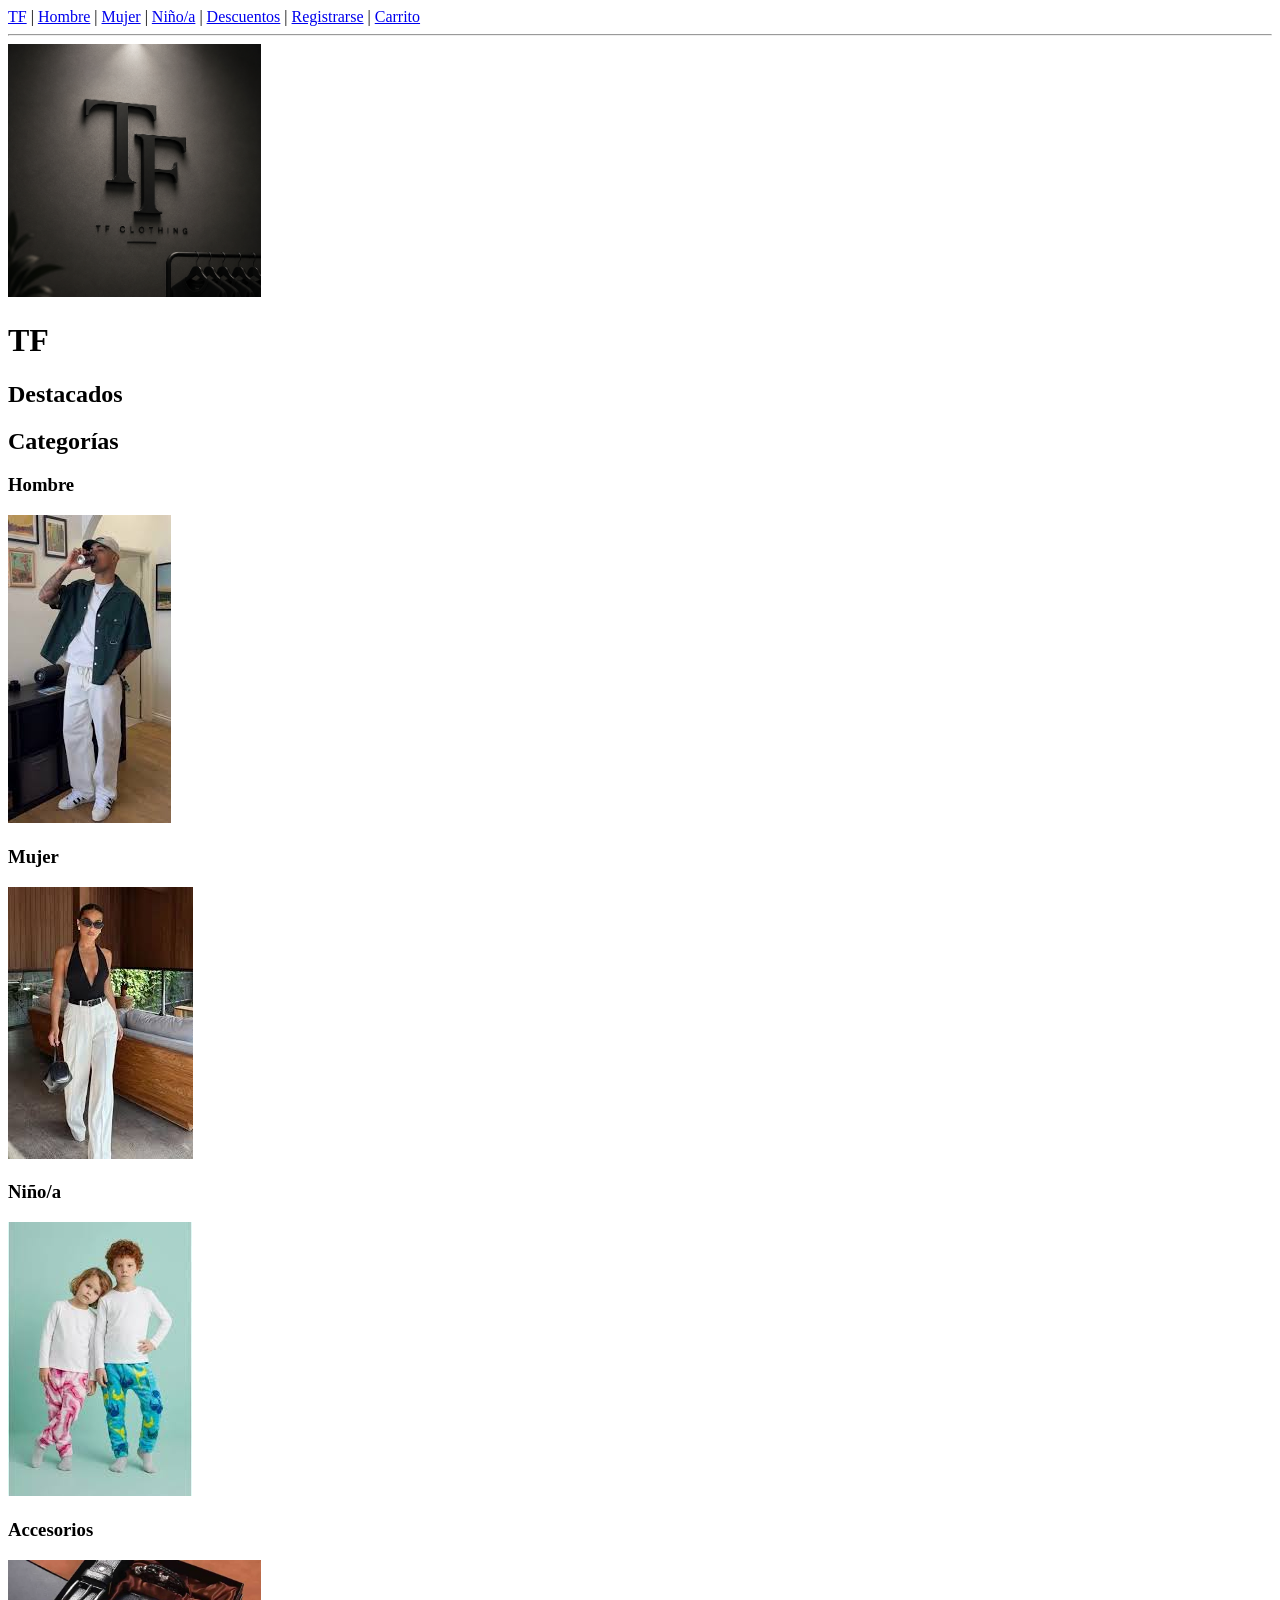
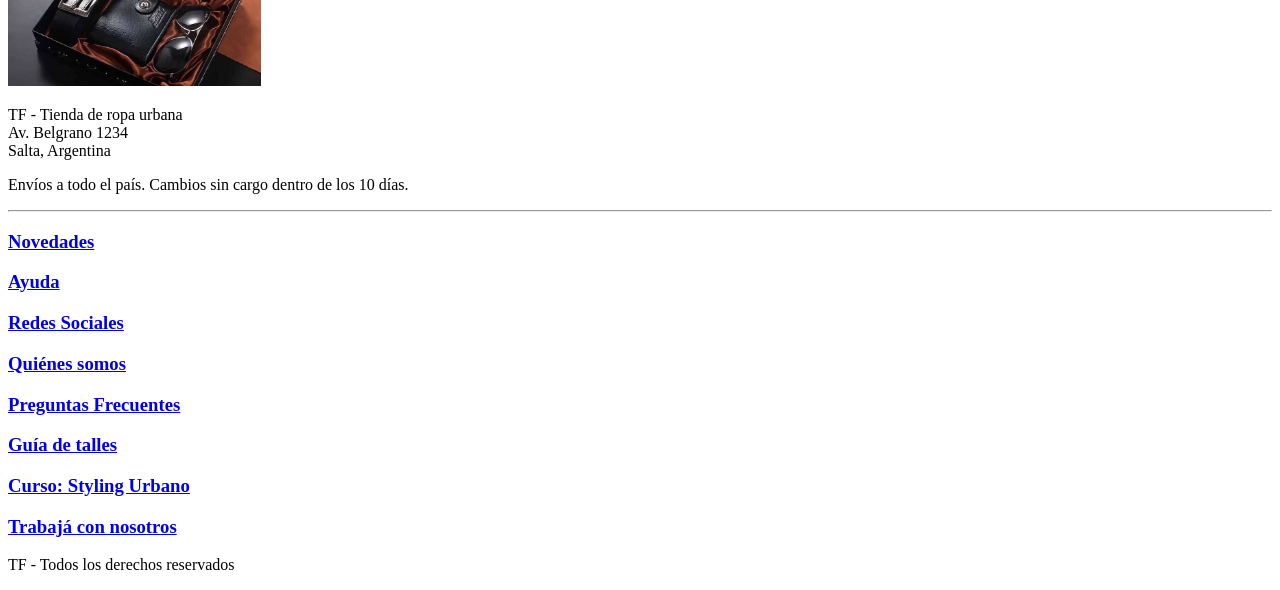
==== index.html @ 76b05c4f "primera version TiendaTF" ====
<!DOCTYPE html>
<html lang="es">
<head>
    <meta charset="UTF-8">
    <meta name="viewport" content="width=device-width, initial-scale=1.0">
    <title>TF - Inicio</title>
</head>
<body>
    <nav>
        <a href="index.html">TF</a> |
        <a href="hombre.html">Hombre</a> |
        <a href="mujer.html">Mujer</a> |
        <a href="niños.html">Niño/a</a> |
        <a href="descuentos.html">Descuentos</a> |
        <a href="registrarse.html">Registrarse</a> |
        <a href="carrito.html">Carrito</a>
    </nav>
    <hr>

    <img src="imagenes/TF-Clothing.png" alt="Banner TF" width="20%">
    <h1>TF</h1>
    <h2>Destacados</h2>
    <h2>Categorías</h2>

    <h3>Hombre</h3>
    <a href="hombre.html"><img src="imagenes/hombre.png" alt="Categoría Hombre"></a>
    <h3>Mujer</h3>
    <a href="mujer.html"><img src="imagenes/mujer.png" alt="Categoría Mujer"></a>
    <h3>Niño/a</h3>
    <a href="niños.html"><img src="imagenes/niños.png" alt="Categoría Niño/a"></a>
    <h3>Accesorios</h3>
    <img src="imagenes/accesorios.png" width="20%" alt="Accesorios">

    <p>
        TF - Tienda de ropa urbana<br>
        Av. Belgrano 1234<br>
        Salta, Argentina
    </p>
    <p>Envíos a todo el país. Cambios sin cargo dentro de los 10 días.</p>

    <hr>
    <footer>
        <h3><a href="blog.html">Novedades</a></h3>
        <h3><a href="ayuda.html">Ayuda</a></h3>
        <h3><a href="redes-sociales.html">Redes Sociales</a></h3>
        <h3><a href="quienes-somos.html">Quiénes somos</a></h3>
        <h3><a href="preguntas-frecuentes.html">Preguntas Frecuentes</a></h3>
        <h3><a href="guia-de-talles.html">Guía de talles</a></h3>
        <h3><a href="curso.html">Curso: Styling Urbano</a></h3>
        <h3><a href="cv.html">Trabajá con nosotros</a></h3>
        <p>TF - Todos los derechos reservados</p>
    </footer>
</body>
</html>
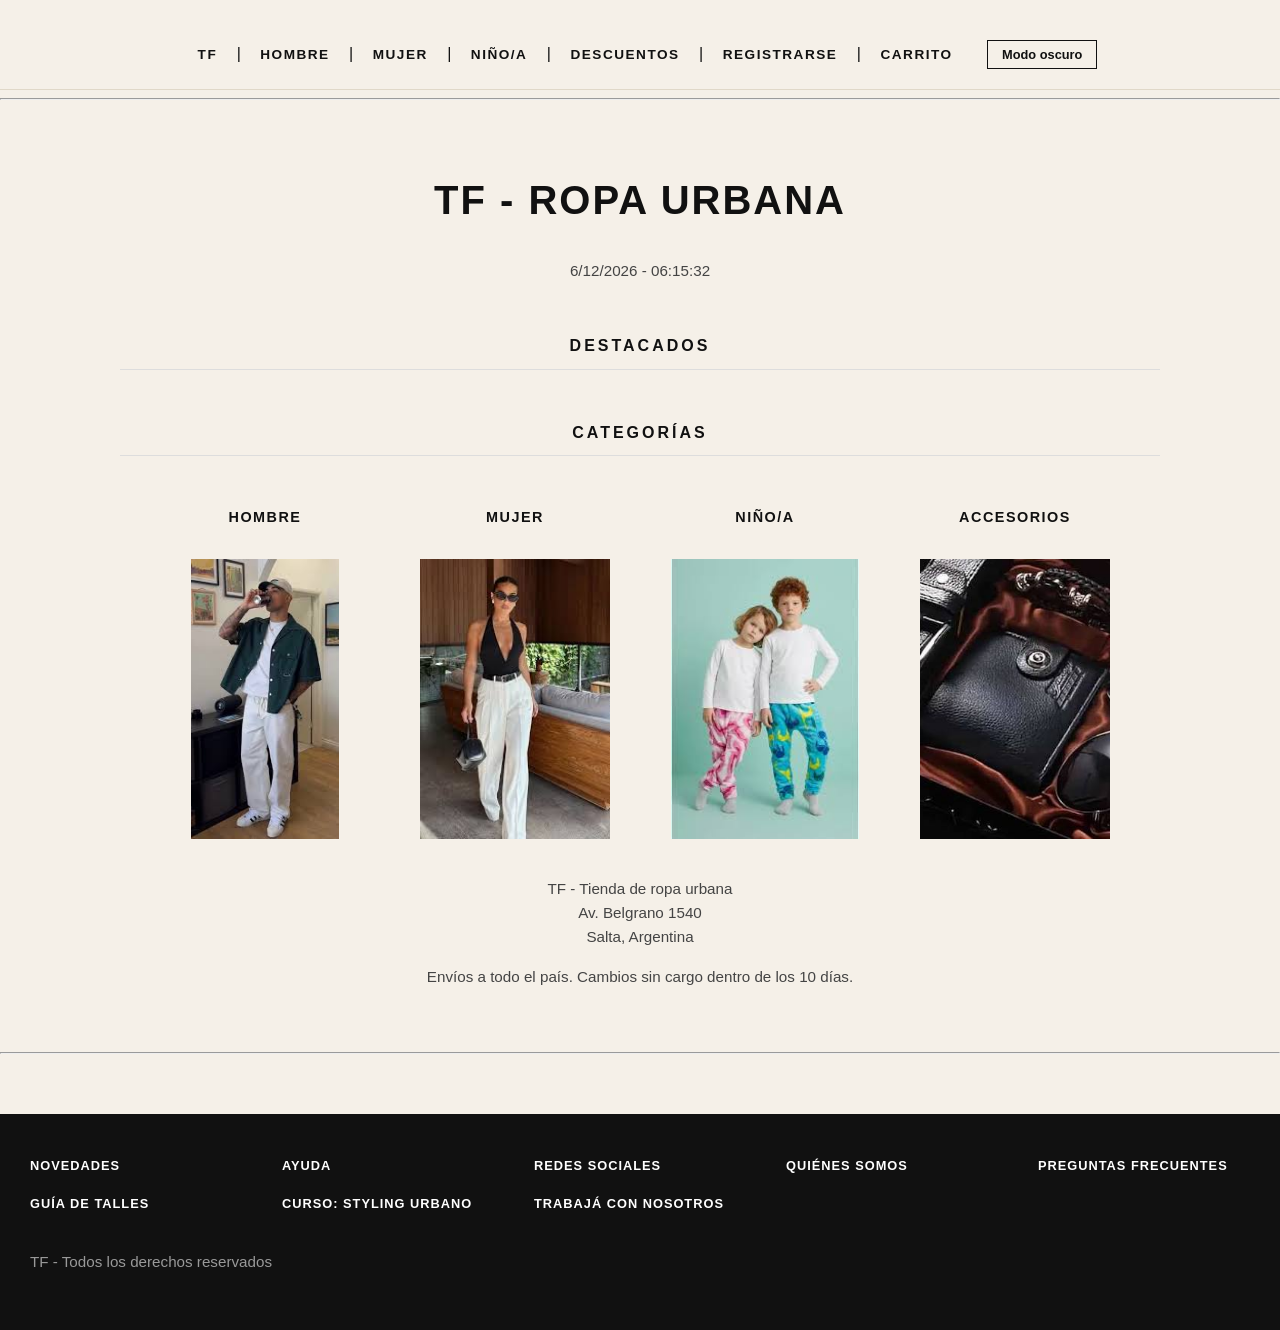
==== commit cae87ba2: "Actualizo blog, curso, trabaja con nosotros, accesorios y estilos" ====
--- a/index.html
+++ b/index.html
@@ -3,9 +3,13 @@
 <head>
     <meta charset="UTF-8">
     <meta name="viewport" content="width=device-width, initial-scale=1.0">
-    <title>TF - Inicio</title>
+    <title>Ropa Urbana en Salta | TF Clothing</title>
+    <meta name="description" content="Descubrí la mejor ropa urbana y streetwear en Salta. Buzos, remeras y más para hombre, mujer y niños. ¡Envíos a todo el país!">
+    <link rel="stylesheet" href="css/estilos.css">
 </head>
 <body>
+    <a href="#main-content" style="position:absolute; left:-9999px;">Saltar al contenido principal</a>
+
     <nav>
         <a href="index.html">TF</a> |
         <a href="hombre.html">Hombre</a> |
@@ -14,29 +18,42 @@
         <a href="descuentos.html">Descuentos</a> |
         <a href="registrarse.html">Registrarse</a> |
         <a href="carrito.html">Carrito</a>
+        <button id="btn-modo-oscuro"> Modo oscuro</button>
     </nav>
     <hr>
 
-    <img src="imagenes/TF-Clothing.png" alt="Banner TF" width="20%">
-    <h1>TF</h1>
-    <h2>Destacados</h2>
-    <h2>Categorías</h2>
+    <main id="main-content">
+        <h1>TF - Ropa Urbana</h1>
+        <p id="reloj"></p>
+        <h2>Destacados</h2>
+        <h2>Categorías</h2>
 
-    <h3>Hombre</h3>
-    <a href="hombre.html"><img src="imagenes/hombre.png" alt="Categoría Hombre"></a>
-    <h3>Mujer</h3>
-    <a href="mujer.html"><img src="imagenes/mujer.png" alt="Categoría Mujer"></a>
-    <h3>Niño/a</h3>
-    <a href="niños.html"><img src="imagenes/niños.png" alt="Categoría Niño/a"></a>
-    <h3>Accesorios</h3>
-    <img src="imagenes/accesorios.png" width="20%" alt="Accesorios">
+        <div class="categorias-grid">
+            <div class="categoria-item">
+                <h3>Hombre</h3>
+                <a href="hombre.html"><img src="imagenes/hombre.png" alt="Ropa Urbana para Hombre"></a>
+            </div>
+            <div class="categoria-item">
+                <h3>Mujer</h3>
+                <a href="mujer.html"><img src="imagenes/mujer.png" alt="Ropa Urbana para Mujer"></a>
+            </div>
+            <div class="categoria-item">
+                <h3>Niño/a</h3>
+                <a href="niños.html"><img src="imagenes/niños.png" alt="Ropa Urbana para Niño/a"></a>
+            </div>
+            <div class="categoria-item">
+                <h3>Accesorios</h3>
+                <a href="accesorios.html"><img src="imagenes/accesorios.png" alt="Accesorios"></a>
+            </div>
+        </div>
 
-    <p>
-        TF - Tienda de ropa urbana<br>
-        Av. Belgrano 1234<br>
-        Salta, Argentina
-    </p>
-    <p>Envíos a todo el país. Cambios sin cargo dentro de los 10 días.</p>
+        <p>
+            TF - Tienda de ropa urbana<br>
+            Av. Belgrano 1540<br>
+            Salta, Argentina
+        </p>
+        <p>Envíos a todo el país. Cambios sin cargo dentro de los 10 días.</p>
+    </main>
 
     <hr>
     <footer>
@@ -50,5 +67,6 @@
         <h3><a href="cv.html">Trabajá con nosotros</a></h3>
         <p>TF - Todos los derechos reservados</p>
     </footer>
+    <script src="js/script.js"></script>
 </body>
 </html>
--- a/css/estilos.css
+++ b/css/estilos.css
@@ -0,0 +1,403 @@
+* {
+    box-sizing: border-box;
+}
+
+body {
+    font-family: 'Helvetica Neue', Arial, sans-serif;
+    margin: 0;
+    padding: 0;
+    color: #111;
+    line-height: 1.6;
+    background-color: #f5f0e8;
+}
+
+nav {
+    background-color: #f5f0e8;
+    padding: 20px 30px;
+    border-bottom: 1px solid #e0d8c8;
+    text-align: center;
+}
+
+nav a {
+    color: #111;
+    text-decoration: none;
+    margin: 0 15px;
+    font-weight: 600;
+    font-size: 0.85rem;
+    letter-spacing: 1.5px;
+    text-transform: uppercase;
+}
+
+nav a:hover {
+    color: #888;
+}
+
+main {
+    padding: 40px 30px;
+    max-width: 1100px;
+    margin: 0 auto;
+}
+
+h1 {
+    font-size: 2.5rem;
+    font-weight: 700;
+    letter-spacing: 2px;
+    text-transform: uppercase;
+    margin-top: 20px;
+    text-align: center;
+}
+
+h2 {
+    font-size: 1rem;
+    font-weight: 700;
+    letter-spacing: 3px;
+    text-transform: uppercase;
+    margin-top: 50px;
+    padding-bottom: 10px;
+    border-bottom: 1px solid #ddd;
+    text-align: center;
+}
+
+h3 {
+    font-size: 0.9rem;
+    font-weight: 600;
+    letter-spacing: 1.5px;
+    text-transform: uppercase;
+    margin-top: 30px;
+    text-align: center;
+}
+
+main h3 + a,
+main h3 + img {
+    display: inline-block;
+    margin: 15px;
+}
+
+img {
+    max-width: 100%;
+    height: auto;
+    transition: opacity 0.2s ease;
+}
+
+a:has(img):hover img,
+img:hover {
+    opacity: 0.85;
+}
+
+p {
+    text-align: center;
+    color: #444;
+    font-size: 0.95rem;
+}
+
+footer {
+    background-color: #111;
+    color: #fff;
+    padding: 40px 30px;
+    margin-top: 60px;
+    display: grid;
+    grid-template-columns: repeat(auto-fit, minmax(180px, 1fr));
+    gap: 15px 40px;
+}
+
+footer h3 {
+    margin: 0;
+    text-align: left;
+}
+
+footer a {
+    color: #fff;
+    text-decoration: none;
+    letter-spacing: 1px;
+    text-transform: uppercase;
+    font-size: 0.8rem;
+}
+
+footer a:hover {
+    color: #ccc;
+}
+
+footer p {
+    grid-column: 1 / -1;
+    text-align: left;
+    color: #999;
+    margin-top: 20px;
+}
+
+form {
+    max-width: 500px;
+    margin: 0 auto;
+}
+
+form label {
+    display: block;
+    margin-top: 18px;
+    font-weight: 600;
+    font-size: 0.8rem;
+    letter-spacing: 1px;
+    text-transform: uppercase;
+}
+
+form input,
+form select,
+form textarea {
+    padding: 10px;
+    width: 100%;
+    max-width: 100%;
+    border: 1px solid #ccc;
+    border-radius: 4px;
+    margin-top: 5px;
+    font-size: 0.9rem;
+}
+
+fieldset {
+    margin-top: 18px;
+    border: 1px solid #ccc;
+    padding: 15px;
+}
+
+legend {
+    font-size: 0.8rem;
+    letter-spacing: 1px;
+    text-transform: uppercase;
+    font-weight: 600;
+}
+
+button {
+    margin-top: 20px;
+    padding: 12px 30px;
+    background-color: #111;
+    color: #fff;
+    border: none;
+    letter-spacing: 1.5px;
+    text-transform: uppercase;
+    font-size: 0.85rem;
+    font-weight: 600;
+    cursor: pointer;
+    transition: background-color 0.2s ease;
+}
+
+button:hover {
+    background-color: #444;
+}
+
+button[type="reset"] {
+    background-color: #fff;
+    color: #111;
+    border: 1px solid #111;
+}
+
+button[type="reset"]:hover {
+    background-color: #f5f5f5;
+}
+
+.categorias-grid {
+    display: flex;
+    flex-wrap: wrap;
+    justify-content: center;
+    gap: 30px;
+    margin-top: 20px;
+}
+
+.categoria-item {
+    text-align: center;
+    width: 220px;
+}
+
+.categoria-item img {
+    width: 100%;
+    height: 280px;
+    object-fit: cover;
+}
+.categoria-item.promo img {
+    object-fit: contain;
+    background-color: #fff;
+}
+
+.acordeon-pregunta {
+    display: block;
+    width: 100%;
+    text-align: left;
+    background-color: #fff;
+    color: #111;
+    border: 1px solid #ddd;
+    padding: 15px 20px;
+    margin-top: 10px;
+    font-size: 0.95rem;
+    font-weight: 600;
+    cursor: pointer;
+    text-transform: none;
+    letter-spacing: normal;
+}
+
+.acordeon-pregunta:hover {
+    background-color: #f0ece4;
+}
+
+.acordeon-respuesta {
+    display: none;
+    padding: 10px 20px;
+    text-align: left;
+    background-color: #faf7f2;
+    border: 1px solid #ddd;
+    border-top: none;
+    margin: 0;
+}
+
+.acordeon-respuesta.mostrar {
+    display: block;
+}
+.galeria {
+    text-align: center;
+    margin-top: 20px;
+}
+
+.galeria img {
+    max-width: 300px;
+    height: auto;
+    display: block;
+    margin: 15px auto;
+}
+
+.galeria button {
+    margin: 0 10px;
+}
+.galeria img {
+    cursor: pointer;
+}
+
+.modal-oculto {
+    display: none;
+}
+
+.modal-visible {
+    display: flex;
+    position: fixed;
+    top: 0;
+    left: 0;
+    width: 100%;
+    height: 100%;
+    background-color: rgba(0, 0, 0, 0.85);
+    align-items: center;
+    justify-content: center;
+    z-index: 1000;
+}
+
+.modal-visible img {
+    max-width: 90%;
+    max-height: 85vh;
+}
+
+#cerrar-modal {
+    position: absolute;
+    top: 20px;
+    right: 35px;
+    color: #fff;
+    font-size: 2.5rem;
+    cursor: pointer;
+}
+
+body.oscuro {
+    background-color: #1a1a1a;
+    color: #eee;
+}
+
+body.oscuro nav,
+body.oscuro main {
+    background-color: #1a1a1a;
+    color: #eee;
+}
+
+body.oscuro nav a {
+    color: #eee;
+}
+
+body.oscuro .categoria-item h3,
+body.oscuro h1,
+body.oscuro h2,
+body.oscuro h3 {
+    color: #eee;
+}
+
+body.oscuro p {
+    color: #bbb;
+}
+
+#btn-modo-oscuro {
+    margin-left: 15px;
+    padding: 6px 14px;
+    background-color: transparent;
+    border: 1px solid #111;
+    color: #111;
+    font-size: 0.8rem;
+    text-transform: none;
+    letter-spacing: normal;
+}
+
+body.oscuro #btn-modo-oscuro {
+    border-color: #eee;
+    color: #eee;
+}
+.galeria-blog {
+    text-align: center;
+}
+
+.img-blog {
+    width: 240px;
+    height: 300px;
+    object-fit: cover;
+    margin: 0 10px;
+}
+
+.galeria-curso {
+    text-align: center;
+    margin: 15px 0;
+}
+
+.img-curso {
+    width: 220px;
+    height: 220px;
+    object-fit: cover;
+    margin: 0 8px;
+    border-radius: 6px;
+}
+
+.img-curso-chica {
+    width: 100px;
+    height: 100px;
+    object-fit: cover;
+    margin: 0 8px;
+    border-radius: 6px;
+}
+
+.galeria-pagina {
+    text-align: center;
+    margin: 15px 0;
+}
+
+.img-pagina {
+    width: 220px;
+    height: auto;
+    border-radius: 6px;
+}
+
+.boton-cv {
+    display: inline-block;
+    background-color: #1a1a1a;
+    color: #fff;
+    text-decoration: none;
+    padding: 12px 30px;
+    border-radius: 6px;
+    font-weight: bold;
+    letter-spacing: 0.5px;
+    transition: background-color 0.2s ease;
+}
+
+.boton-cv:hover {
+    background-color: #444;
+}
+
+.contenedor-boton {
+    text-align: center;
+    margin: 25px 0;
+}
